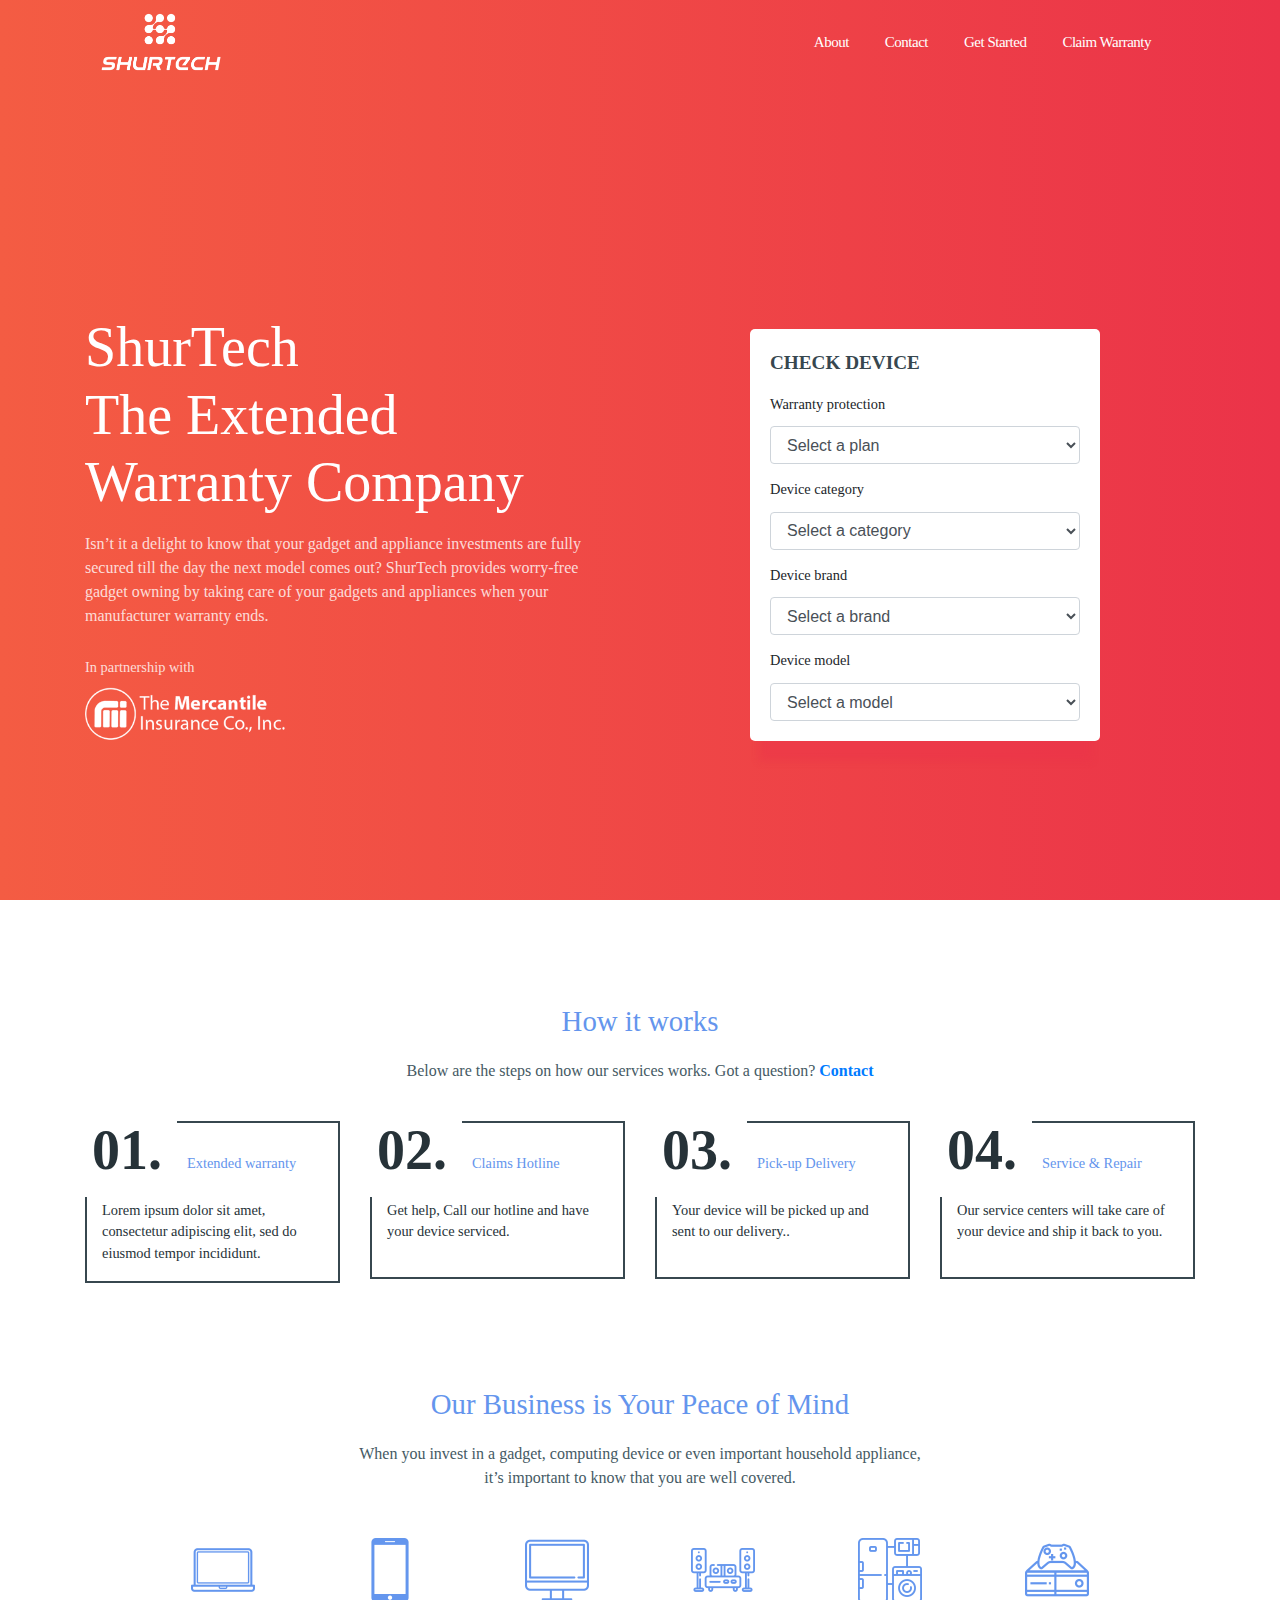
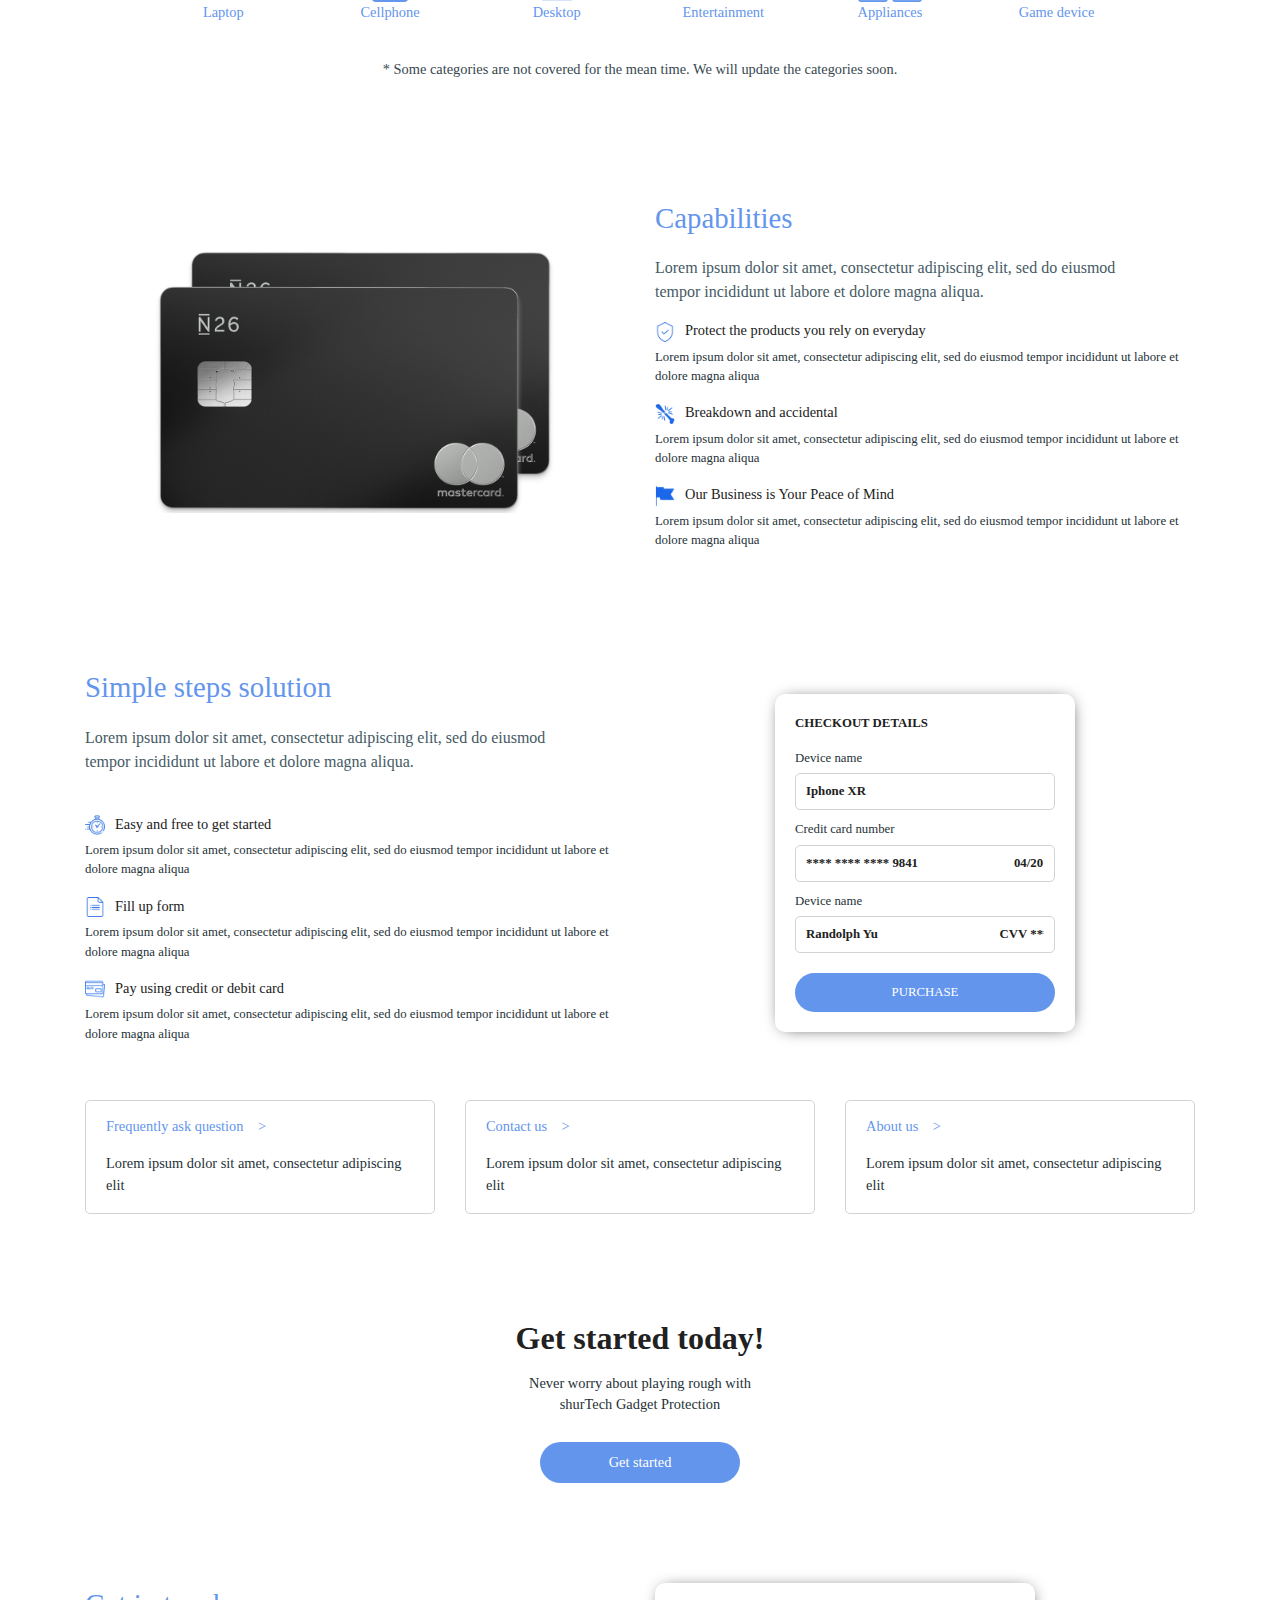
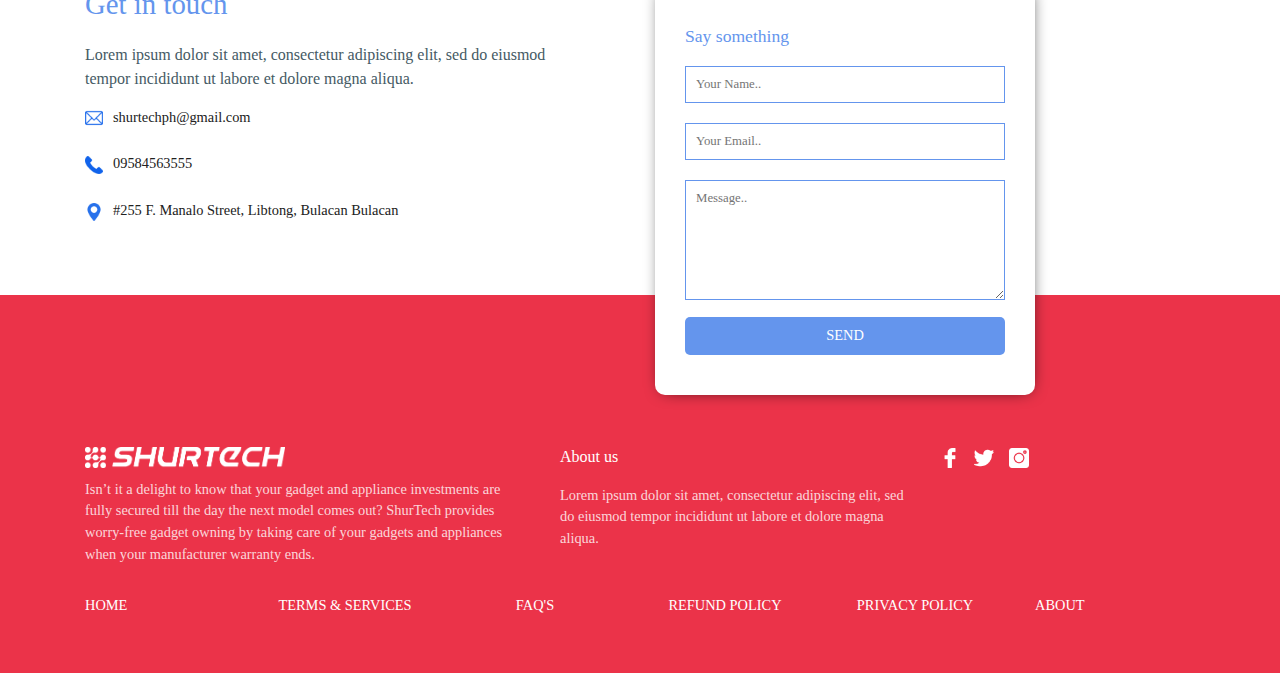
==== index.html @ c4d1fa34 "update" ====
<!DOCTYPE html>
<html lang="en">

<head class="html">
    <meta charset="UTF-8">
    <meta name="viewport" content="width=device-width, initial-scale=1.0">
    <meta http-equiv="X-UA-Compatible" content="ie=edge">
    <script src='Script\jquery-3.3.1.min.js'></script>
    <link href='Css/bootstrap.min.css' rel='stylesheet' type='text/css'>
    <link href='Css/bootstrap-combobox.css' rel='stylesheet' type='text/css'>
    <link href='Css/index.css' rel='stylesheet' type='text/css'>
    <script src='Script\bootstrap.min.js'></script>
    <script src='Script\card.js'></script>
    <link rel="icon" type="image/png" href="Image/logosmall.png">
    <title>Shurtech - Gadget Protection</title>
</head>

<body class="body">
    <div class="container-fluid h-100 main">
        <div class="container  h-100">
            <nav class="navbar navbar-expand-md navbar-light">
                <button class="navbar-toggler" data-toggle="collapse" data-target="#collapse">
                    <span class="navbar-toggler-icon"></span>
                </button>
                <nav class="navbar-brand" href="#">
                    <a href="#"><img src="Image/shurtech_logo_white.png" class="img-fluid imglogo"
                            style="width: 120px;"></a>
                </nav>
                <div class="collapse navbar-collapse" id="collapse">
                    <div class="col2 ml-auto">
                        <ul class="nav navbar-nav">
                            <li><a class="nav-link btnabout"
                                    style="margin-right: 20px;color:white;font-family: Muli Semibold;font-size: 15px;"
                                    href="package.html">About</a></li>
                            <li><a class="nav-link btncontact"
                                    style="margin-right: 20px;color:white ;font-family: Muli Semibold;font-size: 15px;"
                                    href="contact.html" data-toggle="modal" data-target="#exampleModal3">Contact</a>
                            </li>
                            <li><a class="nav-link btnget"
                                    style="margin-right: 20px;color:white;font-family: Muli Semibold;font-size: 15px;"
                                    href="contact.html" data-toggle="modal" data-target="#exampleModal2">Get Started</a>
                            </li>
                            <li><a class="nav-link btnget"
                                    style="margin-right: 20px;color:white;font-family: Muli Semibold;font-size: 15px;"
                                    href="contact.html" data-toggle="modal" data-target="#exampleModal">Claim
                                    Warranty</a></li>
                        </ul>
                    </div>
                </div>
            </nav>
            <div class="row h-100 align-items-center justify-content-center">
                <div class="col-lg-6" style="position:relative;">
                    <p class="pbe">ShurTech <br> The Extended <br>Warranty Company</p>
                    <p class="pbesub">Isn’t it a delight to know that your gadget and appliance investments are fully
                        secured till the day the next model comes out? ShurTech provides worry-free gadget owning by
                        taking care of your gadgets and appliances when your manufacturer warranty ends.
                    </p>
                    <a href="#" class="brk-btn" style="display:none;">
                        GET STARTED
                    </a>
                    <div class="divpartner" style="line-height: 120%;">
                        <p class="ppartner">In partnership with</p>
                        <img src="Image/mercantile_logo.png" class="img-fluid" style="width: 200px;margin-top:-20px;">
                    </div>
                    <!-- <form class="form" style="position: relative;">
                                    <input type="text" class="form__field" placeholder="Enter warranty number" />
                                    <button type="button" class="btn btn--primary btn--inside uppercase">Send</button>
                                </form> -->
                </div>
                <div class="col-lg-6">
                    <div class="divcard" style="margin: auto;">
                        <p class="pcheck">CHECK DEVICE</p>
                        <p class="pwarranty">Warranty protection</p>
                        <select class="input-large form-control" style="margin-top: -5px;">
                            <option value="">Select a plan</option>
                            <option value="AL">Extended Warranty</option>
                        </select>
                        <p class="pwarranty" style="margin-top:15px;">Device category</p>
                        <select class="input-large form-control" style="margin-top: -5px;">
                            <option value="">Select a category</option>
                            <option value="AL">Mobile</option>
                        </select>
                        <p class="pwarranty" style="margin-top:15px;">Device brand</p>
                        <select class="input-large form-control" style="margin-top: -5px;">
                            <option value="">Select a brand</option>
                            <option value="AL">Huawei</option>
                            <option value="AL">Apple</option>
                            <option value="AL">Xiaomi</option>
                        </select>
                        <p class="pwarranty" style="margin-top:15px;">Device model</p>
                        <select class="input-large form-control" style="margin-top: -5px;">
                            <option value="">Select a model</option>
                            <option value="AL">P30</option>
                            <option value="AL">P30 lite</option>
                            <option value="AL">Nova3i</option>
                        </select>
                    </div>
                </div>
            </div>
        </div>
    </div>

    <div class="container">
        <div class="row" style="margin-top: 100px;">
            <div class="col-lg-12 text-center">
                <p class="pprotect">How it works</p>
                <label class="pprotectsub">Below are the steps on how our services works. Got a question? <a
                        href="#"><b>Contact</b></a></label>
            </div>
        </div>
        <div class="row" style="margin-top: 30px;">
            <div class="col-lg-3">
                <div class="box"
                    style="position:relative; border: 2px solid #37474F;height:auto;padding: 30px 15px;padding-bottom: 0px;">
                    <p class="pnumber">01.</p>
                    <p class="ptitle">Extended warranty</p>
                    <p class="ptitlesub">Lorem ipsum dolor sit amet, consectetur adipiscing elit, sed do eiusmod tempor
                        incididunt.</p>
                </div>
            </div>
            <div class="col-lg-3">
                <div class="box"
                    style="position:relative; border: 2px solid #37474F;height:auto;padding: 30px 15px;padding-bottom: 0px;min-height:158px;">
                    <p class="pnumber">02.</p>
                    <p class="ptitle">Claims Hotline</p>
                    <p class="ptitlesub">Get help, Call our hotline and have your device serviced.</p>
                </div>
            </div>
            <div class="col-lg-3">
                <div class="box"
                    style="position:relative; border: 2px solid #37474F;height:auto; min-height:158px;padding: 30px 15px;padding-bottom: 0px;">
                    <p class="pnumber">03.</p>
                    <p class="ptitle">Pick-up Delivery</p>
                    <p class="ptitlesub">Your device will be picked up and sent to our delivery..</p>
                </div>
            </div>
            <div class="col-lg-3">
                <div class="box"
                    style="position:relative; border: 2px solid #37474F;height:auto;padding: 30px 15px;padding-bottom: 0px;min-height:158px;max-height: 158px;">
                    <p class="pnumber">04.</p>
                    <p class="ptitle">Service & Repair</p>
                    <p class="ptitlesub">Our service centers will take care of your device and ship it back to you.</p>
                </div>
            </div>
        </div>
    </div>

    <div class="container">
        <div class="row" style="margin-top: 100px;">
            <div class="col-lg-12 text-center">
                <p class="pprotect">Our Business is Your Peace of Mind</p>
                <label class="pprotectsub">When you invest in a gadget, computing device or even important household
                    appliance,<br> it’s important to know that you are well covered.</label>
            </div>
        </div>
    </div>
    <div class="container consmall">
        <div class="row" style="margin-top: 40px;">
            <div class="col-lg-2">
                <img src="Image/laptop.png" class="img-fluid mx-auto d-block">
                <p class="pitem">Laptop</p>
            </div>
            <div class="col-lg-2">
                <img src="Image/phone.png" class="img-fluid mx-auto d-block">
                <p class="pitem">Cellphone</p>
            </div>
            <div class="col-lg-2">
                <img src="Image/desktop.png" class="img-fluid mx-auto d-block">
                <p class="pitem">Desktop</p>
            </div>
            <div class="col-lg-2">
                <img src="Image/homeentertainment.png" class="img-fluid mx-auto d-block">
                <p class="pitem">Entertainment</p>
            </div>
            <div class="col-lg-2">
                <img src="Image/appliances.png" class="img-fluid mx-auto d-block">
                <p class="pitem">Appliances</p>
            </div>
            <div class="col-lg-2">
                <img src="Image/game-console.png" class="img-fluid mx-auto d-block">
                <p class="pitem">Game device</p>
            </div>
        </div>
        <div class="row" style="margin-top: 20px;">
            <div class="col-lg-12 text-center">
                <p class="psome">* Some categories are not covered for the mean time. We will update the categories
                    soon.</p>
            </div>
        </div>
    </div>

    <div class="container">
        <div class="row align-items-center justify-content-center" style="margin-top: 100px;">
            <div class="col-lg-6">
                <img src="Image/try.png" class="img-fluid mx-auto d-block" style="width: 400px;">
            </div>
            <div class="col-lg-6">
                <p class="pprotect">Capabilities</p>
                <p class="pprotectsub">Lorem ipsum dolor sit amet, consectetur adipiscing elit, sed do eiusmod tempor
                    incididunt ut labore et dolore magna aliqua.</p>
                <p class="ptitlesolutions"><img src="Image/security.png" class="img-fluid"
                        style="width: 20px;margin-right: 10px;">Protect the products you rely on everyday</p>
                <p class="ptitlesolutionssub">Lorem ipsum dolor sit amet, consectetur adipiscing elit, sed do
                    eiusmod tempor incididunt ut labore et dolore magna aliqua</p>
                <p class="ptitlesolutions"><img src="Image/break.png" class="img-fluid"
                        style="width: 20px;margin-right: 10px;">Breakdown and accidental</p>
                <p class="ptitlesolutionssub">Lorem ipsum dolor sit amet, consectetur adipiscing elit, sed do
                    eiusmod tempor incididunt ut labore et dolore magna aliqua</p>
                <p class="ptitlesolutions"><img src="Image/flag.png" class="img-fluid"
                        style="width: 20px;margin-right: 10px;">Our Business is Your Peace of Mind</p>
                <p class="ptitlesolutionssub">Lorem ipsum dolor sit amet, consectetur adipiscing elit, sed do
                    eiusmod tempor incididunt ut labore et dolore magna aliqua</p>
            </div>
        </div>
    </div>

    <div class="container">
        <div class="row align-items-center justify-content-center" style="margin-top: 100px;">
            <div class="col-lg-6">
                <p class="psimple">Simple steps solution</p>
                <p class="pprotectsub">Lorem ipsum dolor sit amet, consectetur adipiscing elit, sed do eiusmod tempor
                    incididunt ut labore et dolore magna aliqua.</p>
                <div class="steps" style="margin-top: 40px;">
                    <p class="ptitlesolutions"><img src="Image/clock.png" class="img-fluid"
                            style="width: 20px;margin-right: 10px;">Easy and free to get started</p>
                    <p class="ptitlesolutionssub">Lorem ipsum dolor sit amet, consectetur adipiscing elit, sed do
                        eiusmod tempor incididunt ut labore et dolore magna aliqua</p>
                    <p class="ptitlesolutions"><img src="Image/forms.png" class="img-fluid"
                            style="width: 20px;margin-right: 10px;">Fill up form</p>
                    <p class="ptitlesolutionssub">Lorem ipsum dolor sit amet, consectetur adipiscing elit, sed do
                        eiusmod tempor incididunt ut labore et dolore magna aliqua</p>
                    <p class="ptitlesolutions"><img src="Image/credit-card.png" class="img-fluid"
                            style="width: 20px;margin-right: 10px;">Pay using credit or debit card</p>
                    <p class="ptitlesolutionssub">Lorem ipsum dolor sit amet, consectetur adipiscing elit, sed do
                        eiusmod tempor incididunt ut labore et dolore magna aliqua</p>
                </div>
            </div>
            <div class="col-lg-6">
                <div class="divcheckout" style="margin:auto;">
                    <p class="pcheckout">CHECKOUT DETAILS</p>
                    <p class="pcheckouttitle">Device name</p>
                    <input type="text" value="Iphone XR" class="txt">
                    <p class="pcheckouttitle">Credit card number</p>
                    <input type="text" value="**** **** **** 9841                              04/2019" class="txt">
                    <p class="pcheckouttitle">Device name</p>
                    <input type="text" value="Randolph Yu                                      CVV ***" class="txt">
                    <input type="button" value="PURCHASE" class="btnpurchase">
                </div>
            </div>
        </div>
    </div>
    <div class="container">
        <div class="row" style="margin-top: 40px;">
            <div class="col-lg-4">
                <div class="box1">
                    <p class="pboxtitle">Frequently ask question &nbsp;&nbsp;&nbsp;></p>
                    <p class="pboxtitlesub">Lorem ipsum dolor sit amet, consectetur adipiscing elit</p>
                </div>
            </div>
            <div class="col-lg-4">
                <div class="box1">
                    <p class="pboxtitle">Contact us &nbsp;&nbsp;&nbsp;></p>
                    <p class="pboxtitlesub">Lorem ipsum dolor sit amet, consectetur adipiscing elit</p>
                </div>
            </div>
            <div class="col-lg-4">
                <div class="box1">
                    <p class="pboxtitle">About us &nbsp;&nbsp;&nbsp;></p>
                    <p class="pboxtitlesub">Lorem ipsum dolor sit amet, consectetur adipiscing elit</p>
                </div>
            </div>
        </div>
    </div>
    <div class="container">
        <div class="row" style="margin-top: 100px;">
            <div class="col-lg-12 text-center">
                <p class="pgetstarted">Get started today!</p>
                <p class="pgetstartedsub">Never worry about playing rough with <br> shurTech Gadget Protection</p>
                <input type="button" class="btngetstarted" value="Get started">
            </div>
        </div>
    </div>

    <div class="container">
        <div class="row" style="margin-top: 100px;">
            <div class="col-lg-6">
                <p class="pprotect">Get in touch</p>
                <p class="pprotectsub">Lorem ipsum dolor sit amet, consectetur adipiscing elit, sed do eiusmod tempor
                    incididunt ut labore et dolore magna aliqua.</p>
                <p class="ptitlesolutions"><img src="Image/email.png" class="img-fluid"
                        style="width: 18px;margin-right: 10px;">shurtechph@gmail.com</p>
                <p class="ptitlesolutions" style="margin-top: 25px;"><img src="Image/cell.png" class="img-fluid"
                        style="width: 18px;margin-right: 10px;">09584563555</p>
                <p class="ptitlesolutions" style="margin-top: 25px;"><img src="Image/location.png" class="img-fluid"
                        style="width: 18px;margin-right: 10px;">#255 F. Manalo Street, Libtong, Bulacan Bulacan</p>
            </div>
            <div class="col-lg-6">
                <div class="boxcontact">
                    <p class="pprotect" style="font-size: 1.1rem;">Say something</p>
                    <input type="text" placeholder="Your Name.." class="txtname">
                    <input type="text" placeholder="Your Email.." class="txtemail" style="margin-top: 20px;">
                    <textarea class="txtmessage" style="margin-top: 20px;height: 120px;"
                        placeholder="Message.."></textarea>
                    <input type="button" value="SEND" class="btnsend" style="width: 100%;">
                </div>
            </div>
        </div>
    </div>

    <div class="container-fluid try" style="margin-top: -100px;padding-top: 150px;padding-bottom: 40px;">
        <div class="container">
            <div class="row">
                <div class="col-lg-5">
                    <img src="Image/logowhite.png" class="img-fluid" style="width: 200px;">
                    <p class="pbesub" style="font-size: 0.9rem;margin-top: 10px;">Isn’t it a delight to know that your
                        gadget and appliance investments are fully
                        secured till the day the next model comes out? ShurTech provides worry-free gadget owning by
                        taking care of your gadgets and appliances when your manufacturer warranty ends.</p>
                </div>
                <div class="col-lg-4">
                    <p class="pabout">About us</p>
                    <p class="pbesub" style="font-size: 0.9rem;margin-top: 10px;">Lorem ipsum dolor sit amet,
                        consectetur adipiscing
                        elit, sed do eiusmod tempor incididunt ut labore et dolore magna aliqua.</p>
                </div>
                <div class="col-lg-3">
                    <img src="Image/facebook.png" class="img-fluid" style="width: 20px;margin-right: 10px;">
                    <img src="Image/twitter.png" class="img-fluid" style="width: 20px;margin-right: 10px;">
                    <img src="Image/instagram.png" class="img-fluid" style="width: 20px;margin-right: 10px;">
                </div>
            </div>
            <div class="row try">
                <div class="col-lg-2">
                    <p class="pfooter">HOME</p>
                </div>
                <div class="col-lg-2 text-center">
                    <p class="pfooter">TERMS & SERVICES</p>
                </div>
                <div class="col-lg-2 text-center">
                    <p class="pfooter">FAQ'S</p>
                </div>
                <div class="col-lg-2 text-center">
                    <p class="pfooter">REFUND POLICY</p>
                </div>
                <div class="col-lg-2 text-center">
                    <p class="pfooter">PRIVACY POLICY</p>
                </div>
                <div class="col-lg-2">
                    <p class="pfooter">ABOUT</p>
                </div>
            </div>
        </div>
    </div>

    <!--<div class="container congetstarted">
        <div class="row" style="margin-top: 100px;border-top: 1px solid lightgray;padding-bottom: 10px;">
            <div class="col-lg-4" style="margin-top: 20px;">
                <img src="Image/logo_banner.png" class="img-fluid" style="width: 200px;">
                <p style="font-family: raleway semibold;font-size: 0.8rem;color: #37474F;margin-top: 10px;">2016
                    Shurtech Gadget Protection</p>
            </div>
            <div class="col-lg-8">
                <div class="form-inline float-right" style="margin-top: 20px;">
                    <a class="pfooter" href="#">Terms and Services </a><span
                        style="margin-right: 20px;font-size: 0.8rem;">&#124;</span>
                    <a class="pfooter" href="#">Faq's</a><span
                        style="margin-right: 20px;font-size: 0.8rem;">&#124;</span>
                    <a class="pfooter" href="#">Card</a><span
                        style="margin-right: 20px;font-size: 0.8rem;">&#124;</span>
                    <a class="pfooter" href="#">Refund Policy</a><span
                        style="margin-right: 20px;font-size: 0.8rem;">&#124;</span>
                    <a class="pfooter" href="#">Privacy Policy</a><span
                        style="margin-right: 20px;font-size: 0.8rem;">&#124;</span>
                    <a class="pfooter" href="#" style="margin-right: 0px;">About</a>
                </div>
            </div>
        </div>
    </div>
-->



    <!-- All Modal  -->
    <div class="modal fade" id="exampleModal" tabindex="-1" role="dialog" aria-labelledby="exampleModalLabel"
        aria-hidden="true">
        <div class="modal-dialog" role="document">
            <div class="modal-content" style="border: 1px solid white;">
                <div class="modal-header">
                    <h5 class="modal-title" id="exampleModalLabel">Claim warranty</h5>
                    <button type="button" class="close" data-dismiss="modal" aria-label="Close" style="color: white;">
                        <span aria-hidden="true">&times;</span>
                    </button>
                </div>
                <div class="modal-body" style="background-color: #FAFAFA;border: 0px;padding-bottom: 0px;">
                    <p class="penter">Enter warranty number ( <spans style="color:red;">*</span> last 8 digit number )
                    </p>
                    <input type="text" placeholder="" class="txtwarrantynumber" maxlength='9' id="txtPhoneNo">
                </div>
                <div class="modal-footer" style="background-color: #FAFAFA;border: 0px;">
                    <button type="button" class="btnproceed" id="btnproceed">Proceed</button>
                </div>
            </div>
        </div>
    </div>

    <div class="modal fade" id="exampleModal2" tabindex="-1" role="dialog" aria-labelledby="exampleModalLabel"
        aria-hidden="true">
        <div class="modal-dialog" role="document">
            <div class="modal-content" style="background-color: white;">
                <div class="modal-body diverror mx-auto mw-100"
                    style="border: 0px;padding-bottom: 0px;border-radius: 5px;">
                    <div class="row align-items-center">
                        <div class="col-lg-12 diverror">
                            <p class="ppayment">Payment Declined</p>
                            <p class="pohsnap">Oh snap! The entered number is invalid.</p>
                        </div>
                    </div>
                </div>
            </div>
        </div>
    </div>

    <div class="modal fade" id="exampleModal3" tabindex="-1" role="dialog" aria-labelledby="exampleModalLabel"
        aria-hidden="true">
        <div class="modal-dialog full_modal-dialog " role="document">
            <div class="modal-content full_modal-content" style="padding:0px;background:transparent;border: 0px;">
                <div class="modal-body" style="border: 0px;background-color: white;position:relative;">
                    <div>
                        <img src="Image/closemodal.png" class="img-fluid close" data-dismiss="modal" aria-label="Close"
                            style="width: 25px;position:absolute;left: 92%;top: 10%;cursor: pointer;">
                    </div>
                    <div class="container h-100" style="width: 700px;position:relative;">

                        <div class="row align-items-center justify-content-center h-100" style="position:relative;">
                            <div class="col-lg-12 mx-auto">

                                <div class="box2 mx-auto d-flex">
                                    <p class="pwarning text-center"><img src="Image/reminder.png" class="img-fluid"
                                            style="width: 20px;margin-right: 10px;">Make sure all answers you indicate
                                        are
                                        base on factual information, and
                                        don't leave any text box unanswered. <span style="color: #e62727;">Got
                                            Question?</span></p>
                                </div>
                                <p class="pfills text-center">Fills incident report of <span
                                        style="font-weight: bold;">Shurtech</span></p>
                                <div class="container">
                                    <div class="row">
                                        <div class="col-lg-6" style="padding: 2px;">
                                            <p class="pinputtitle">Full name</p>
                                            <input type="text" class="txtfullname">
                                            <p class="pinputtitle" style="margin-top: 10px;">Issues type</p>
                                            <select class="input-large form-control" style="margin-top: -5px;">
                                                <option value="">Select a category</option>
                                                <option value="AL">Cracked screen</option>
                                                <option value="AL">Non-power</option>
                                                <option value="AL">Unresponsive button</option>
                                                <option value="AL">Unresponsive screen</option>

                                            </select>
                                        </div>
                                        <div class="col-lg-6" style="padding: 2px;">
                                            <p class="pinputtitle">Device images</p>
                                            <div class="form-inline" style="margin-top: -4px;">
                                                <label class="custom-file-upload">
                                                    <input type="file" multiple class="txtfullname" name="img"
                                                        id="deviceimage" />
                                                    <span class="ppick">Pick image</span>
                                                </label>
                                                <p class="pnumberimage" id="pnumberimage1">1</p>
                                            </div>
                                            <p class="pinputtitle" style="margin-top: 5px;padding-bottom: 0px;">Incident
                                                date</p>
                                            <input type="date" class="txtfullname"
                                                style="margin-top: -10px;border-radius: 5px;">
                                        </div>
                                    </div>
                                    <div class="row">
                                        <div class="col-lg-12" style="padding: 1px;">
                                            <p class="pinputtitle" style="margin-top: 10px;">Incident report</p>
                                            <textarea style="width: 100%;height: 120px;margin-top: -10px;"> </textarea>
                                        </div>
                                    </div>
                                    <div class="row" style="margin-top: 15px;">
                                        <div class="col-lg-12" style="padding: 0px;">
                                            <p class="preminder">Reminder</p>
                                            <p class="preminderdesc">Lorem ipsum dolor sit amet, consectetur adipiscing
                                                elit, sed do eiusmod tempor incididunt ut labore et dolore magna aliqua.
                                            </p>
                                            <input type="button" value="Send report" class="btnsend float-right">
                                        </div>
                                    </div>
                                </div>
                            </div>
                        </div>
                    </div>
                </div>
            </div>
        </div>
    </div>
</body>
<script>
    $(document).ready(function () {
        $("#txtPhoneNo").keyup(function (e) {
            if ($(this).val().length === 9) return;
            if (e.keyCode === 8 || e.keyCode === 37 || e.keyCode === 39) return;
            let newStr = '';
            let groups = $(this).val().split('-');
            for (let i in groups) {
                if (groups[i].length % 4 === 0) {
                    newStr += groups[i] + "-"
                } else {
                    newStr += groups[i];
                }
            }
            $(this).val(newStr);
        });
    })

    $("#btnproceed").click(function () {

        if (("#txtPhoneNo").value.length == 9) {
            //do your logic here
            alert("length is 9");
        }
        else {
            alert("less than 9");
        }
    });

    $(document).ready(function () {
        $('#exampleModal3').on('show.bs.modal', function (e) {
            $('.body').css("overflow", "hidden");
            $('.html').css("overflow", "hidden");
        })
        $('#exampleModal3').on('hide.bs.modal', function (e) {
            $('.body').css("overflow", "visible");
            $('.html').css("overflow", "visible");
        })
    });

    document.getElementById("deviceimage").addEventListener("change", function () {
        document.getElementById("pnumberimage1").innerHTML = this.files.length + " image selected";
    });
</script>

</html>
---- Css/index.css ----
@media only screen and (min-width: 1200px) {
  .con {
    max-width: 1300px !important;
  }
  .consmall {
    max-width: 1000px !important;
  }
}

body, html {
  width: 100%;
  height: 100%;
  background-color: white;
}

.main {
  background: #EB3349;
  /* fallback for old browsers */
  background: -webkit-linear-gradient(to right, #F45C43, #EB3349);
  /* Chrome 10-25, Safari 5.1-6 */
  background: linear-gradient(to right, #F45C43, #EB3349);
  /* W3C, IE 10+/ Edge, Firefox 16+, Chrome 26+, Opera 12+, Safari 7+ */
}

.btnabout, .btncontact, .btnget {
  transition: all 0.2s;
  cursor: pointer;
  font-size: 18px;
  letter-spacing: -0.5px;
  position: relative;
}

a:after {
  background: none repeat scroll 0 0 transparent;
  bottom: 0;
  content: "";
  display: block;
  height: 2px;
  left: 50%;
  position: absolute;
  background: #fff;
  transition: width 0.3s ease 0s, left 0.3s ease 0s;
  width: 0;
}

a:hover:after {
  width: 100%;
  left: 0;
}

.pbe {
  font-family: Raleway Medium;
  color: white;
  font-size: 3.5rem;
  line-height: 120%;
}

.pbesub {
  font-family: raleway;
  color: rgba(255, 255, 255, 0.8);
  margin-bottom: 30px;
}

.ppartner {
  font-family: raleway medium;
  font-size: 0.9rem;
  color: rgba(255, 255, 255, 0.8);
}

.divcard {
  background-color: white;
  padding: 20px 20px;
  width: 350px;
  border-radius: 5px;
  -webkit-box-shadow: 0px 29px 7px -9px rgba(235, 51, 73, 0.45);
  -moz-box-shadow: 0px 29px 7px -9px rgba(235, 51, 73, 0.45);
  box-shadow: 0px 29px 7px -9px rgba(235, 51, 73, 0.45);
}

.pcheck {
  font-family: Raleway;
  font-weight: bold;
  color: #37474F;
  font-size: 1.2rem;
}

.pwarranty {
  font-family: Raleway semibold;
  font-size: 0.9rem;
}

.uppercase {
  text-transform: uppercase;
}

.btn {
  display: inline-block;
  background: transparent;
  font-family: Signika;
  color: inherit;
  font: inherit;
  border: 0;
  outline: 0;
  padding: 0;
  transition: all 200ms ease-in;
  cursor: pointer;
}

.btn--primary {
  background: #e62727;
  font-family: Signika;
  color: #fff;
  box-shadow: 0 0 10px 2px rgba(0, 0, 0, 0.1);
  padding: 8px 36px;
}

.btn--primary:hover {
  background: #ff1744;
  color: white;
}

.btn--primary:active {
  background: #ff1744;
  box-shadow: inset 0 0 10px 2px rgba(0, 0, 0, 0.2);
}

.btn--inside {
  margin-left: -80px;
}

.form__field {
  width: 400px;
  background: #ECEFF1;
  color: #a3a3a3;
  font: inherit;
  box-shadow: 0 6px 10px 0 rgba(0, 0, 0, 0.1);
  border: 0;
  outline: 0;
  padding: 15px 18px;
  margin-top: 15px;
}

.brk-btn {
  position: relative;
  background: none;
  color: white;
  text-transform: uppercase;
  text-decoration: none;
  border: 0.2em solid white;
  padding: 0.5em 1em;
}

.brk-btn::before {
  content: "";
  display: block;
  position: absolute;
  width: 10%;
  background: #EB3349;
  /* fallback for old browsers */
  background: -webkit-linear-gradient(to right, #F45C43, #EB3349);
  /* Chrome 10-25, Safari 5.1-6 */
  background: linear-gradient(to right, #F45C43, #EB3349);
  /* W3C, IE 10+/ Edge, Firefox 16+, Chrome 26+, Opera 12+, Safari 7+ */
  height: 0.3em;
  right: 20%;
  top: -0.21em;
  transform: skewX(-45deg);
  -webkit-transition: all 0.45s cubic-bezier(0.86, 0, 0.07, 1);
  transition: all 0.45s cubic-bezier(0.86, 0, 0.07, 1);
}

.brk-btn::after {
  content: "";
  display: block;
  position: absolute;
  width: 10%;
  background: #EB3349;
  /* fallback for old browsers */
  background: -webkit-linear-gradient(to right, #F45C43, #EB3349);
  /* Chrome 10-25, Safari 5.1-6 */
  background: linear-gradient(to right, #F45C43, #EB3349);
  /* W3C, IE 10+/ Edge, Firefox 16+, Chrome 26+, Opera 12+, Safari 7+ */
  height: 0.3em;
  left: 20%;
  bottom: -0.25em;
  transform: skewX(45deg);
  -webkit-transition: all 0.45 cubic-bezier(0.86, 0, 0.07, 1);
  transition: all 0.45s cubic-bezier(0.86, 0, 0.07, 1);
}

.brk-btn:hover::before {
  right: 80%;
}

.brk-btn:hover::after {
  left: 80%;
}

.brk-btn:hover {
  color: white !important;
}

.pprotect {
  font-family: Raleway Medium;
  font-size: 1.8rem;
  color: cornflowerblue;
}

.pprotectsub {
  font-family: Raleway;
  color: #455A64;
  width: 90%;
}

.phow {
  font-family: Raleway medium;
  font-size: 2rem;
}

.pnumber {
  font-family: Raleway;
  font-weight: bold;
  color: #263238;
  font-size: 3.5rem;
  position: absolute;
  top: -20px;
  background-color: white;
  padding: 5px 15px;
  left: -10px;
}

.ptitle {
  font-family: Raleway semibold;
  color: cornflowerblue;
  font-size: 0.9rem;
  margin-left: 85px;
}

.ptitlesub {
  font-family: Raleway;
  color: #263238;
  font-size: 0.9rem;
  margin-top: 25px;
}

.psimple {
  font-family: Raleway medium;
  font-size: 1.8rem;
  color: cornflowerblue;
  transition: all 0.2s;
}

.ptitlesolutions {
  font-family: Raleway Semibold;
  color: #212121;
  font-size: 0.9rem;
}

.ptitlesolutionssub {
  font-family: Raleway;
  color: #263238;
  font-size: 0.8rem;
  margin-top: -10px;
}

.divcheckout {
  background-color: white;
  padding: 20px 20px;
  -webkit-box-shadow: 1px 1px 15px -7px #000000;
  box-shadow: 1px 1px 17px -7px #000000;
  border-radius: 10px;
  width: 300px;
}

.pcheckout {
  font-family: Raleway;
  font-weight: bold;
  color: #212121;
  font-size: 0.8rem;
}

.pcheckouttitle {
  font-family: Raleway medium;
  font-size: 0.8rem;
  color: #263238;
  margin-bottom: 5px;
  margin-top: 10px;
}

.txt {
  border: 1px solid lightgray;
  color: #212121;
  font-family: Raleway;
  font-weight: bold;
  font-size: 0.8rem;
  border-radius: 5px;
  padding: 8px 10px;
  width: 100%;
  margin-top: 0px;
}

.btnpurchase {
  font-family: raleway semibold;
  color: white;
  padding: 10px 20px;
  width: 100%;
  margin-top: 20px;
  border-radius: 25px;
  background-color: cornflowerblue;
  border: 0px;
  font-size: 0.8rem;
  cursor: pointer;
}

.box1 {
  padding: 15px 20px;
  border: 1px solid lightgray;
  border-radius: 5px;
  padding-bottom: 0px;
}

.pboxtitle {
  font-family: raleway semibold;
  color: cornflowerblue;
  font-size: 0.9rem;
}

.pboxtitlesub {
  font-family: raleway;
  color: #263238;
  font-size: 0.9rem;
}

.pgetstarted {
  font-family: raleway;
  font-weight: bold;
  color: #212121;
  font-size: 2rem;
  text-align: center;
}

.pgetstartedsub {
  font-family: raleway medium;
  color: #263238;
  font-size: 0.9rem;
  margin-top: -5px;
}

.btngetstarted {
  font-family: Raleway medium;
  color: white;
  font-size: 0.9rem;
  background-color: cornflowerblue;
  cursor: pointer;
  border: 0px;
  border-radius: 25px;
  padding: 10px;
  width: 200px;
  margin-top: 10px;
}

.pfooter {
  font-family: Raleway semibold;
  color: #263238;
  font-size: 0.9rem;
  position: relative;
  transition: all 0.2s;
  margin-right: 20px;
}

.pfooter:hover {
  color: cornflowerblue;
}

.modal-header, .modbody {
  background: #EB3349;
  /* fallback for old browsers */
  background: -webkit-linear-gradient(to right, #F45C43, #EB3349);
  /* Chrome 10-25, Safari 5.1-6 */
  background: linear-gradient(to right, #F45C43, #EB3349);
  /* W3C, IE 10+/ Edge, Firefox 16+, Chrome 26+, Opera 12+, Safari 7+ */
}

.try {
  background: #EB3349;
}

.modal-title {
  font-family: Raleway semibold;
  font-size: 1.1rem;
  color: White;
}

.penter {
  font-family: Raleway semibold;
  font-size: 0.9rem;
  color: #263238;
}

.txtwarrantynumber {
  font-family: Raleway semibold;
  font-size: 1rem;
  color: #212121;
  background-color: white;
  border-radius: 5px;
  padding: 8px 10px;
  outline: none;
  border: 1px solid lightgray;
  margin-top: -5px;
  width: 100%;
  background: url(../Image/credit.png) no-repeat 97.25% 10px white;
  display: inline-block;
  padding-right: 40px;
}

.btnproceed {
  font-family: Raleway semibold;
  font-size: 0.9rem;
  color: white;
  background-color: cornflowerblue;
  outline: none;
  cursor: pointer;
  transition: all 0.2s;
  padding: 10px 0px;
  width: 100px;
  border: 0px;
  border-radius: 5px;
}

.pimportant {
  font-family: Raleway medium;
  color: #a3a3a3;
  font-size: 0.9rem;
  margin-top: -5px;
}

.perror {
  font-family: Raleway medium;
  color: rgba(255, 255, 255, 0.8);
  font-size: 1rem;
  margin-top: 18px;
}

.perrortitle {
  font-family: Raleway Semibold;
  color: white;
  font-size: 2rem;
}


.full_modal-dialog {
  width: 100% !important;
  height: 100% !important;
  min-width: 100% !important;
  min-height: 100% !important;
  max-width: 100% !important;
  max-height: 100% !important;
  padding: 0 !important;
  margin: 0 !important;
}

.full_modal-content {
  height: 100% !important;
  min-height: 100% !important;
  max-height: 100% !important;
}

.box2 {
  border: 1px solid #e62727;
  background-color: rgba(230,39,39, 0.1);
  padding: 20px 40px;
  border-radius: 5px;
  width: 665px;
  padding-bottom: 0px;
}

.diverror {
  border: 1px solid #e62727;
  background-color: rgba(230,39,39, 0.1);
  padding: 20px 40px;
}

.pwarning {
  font-family: Raleway medium;
  color: #263238;
  font-size: 0.9rem;
}

.pfills {
  font-family: Raleway;
  color: #424242;
  font-size: 1.5rem;
  margin-top: 40px;
}

.pinputtitle {
  font-family: muli;
  letter-spacing: -0.5px;
  font-weight: bold;
  font-size: 1rem;
  color: #263238;
}

.boxinput {
  width: 700px;
  padding-bottom: 0px;
}

.txtfullname {
  font-family: Raleway semibold;
  color: #212121;
  font-size: 1rem;
  border: 1px solid #BDBDBD;
  padding: 5px 10px;
  border-radius: 5px;
  margin-top: -10px;
  width: 100%;
}

.pesc {
  font-family: raleway semibold;
  color: #424242;
  font-size: 0.8rem;
}

.preminder {
  font-family: raleway semibold;
  color: #212121;
  font-size: 0.9rem;
}

.preminderdesc {
  font-family: raleway medium;
  color: #424242;
  font-size: 0.9rem;
  margin-top: -5px;
}

.btnsend {
  font-family: raleway medium;
  font-size: 0.9rem;
  color: white;
  cursor: pointer;
  border-radius: 5px;
  padding: 8px 10px;
  transition: all 0.2s;
  border: 0px;
  background-color: cornflowerblue;
  margin-top: 10px;
}

.ppayment {
  font-family: Raleway semibold;
  font-size: 1rem;
  color: #e62727;
}

.pohsnap {
  font-family: Raleway semibold;
  font-size: 0.9rem;
  color: #F45C43;
  margin-top: -10px;
}

input[type="file"] {
  display: none;
}

.custom-file-upload {
  font-family: Raleway semibold;
  color: #212121;
  font-size: 1rem;
  border: 1px solid #BDBDBD;
  padding: 5px 10px;
  cursor: pointer;
  border-radius: 5px;
  margin-top: -5px;
}

.pnumberimage {
  font-family: Raleway semibold;
  color: #212121;
  font-size: 1rem;
  margin-left: 5px;
}

.pitem {
  font-family: Raleway medium;
  color: cornflowerblue;
  font-size: 0.9rem;
  text-align: center;
}

.psome {
  font-family: Raleway semibold;
  color: #37474F;
  font-size: 0.9rem;
}

.boxcontact {
  background-color: white;
  padding: 40px 30px;
  -webkit-box-shadow: 1px 1px 15px -7px #000000;
  box-shadow: 1px 1px 17px -7px #000000;
  border-radius: 10px;
  width: 380px;
}

.txtname, .txtemail, .txtmessage {
  font-family: Raleway medium;
  color: #37474F;
  font-size: 0.8rem;
  background-color: transparent;
  border: 1px solid cornflowerblue;
  padding: 8px 10px;
  width: 100%;
}

.pabout {
  font-family: Raleway semibold;
  color: white;
  font-size: 1rem;
}

.pfooter {
  font-family: Raleway semibold;
  color: white;
  font-size: 0.9rem;
}
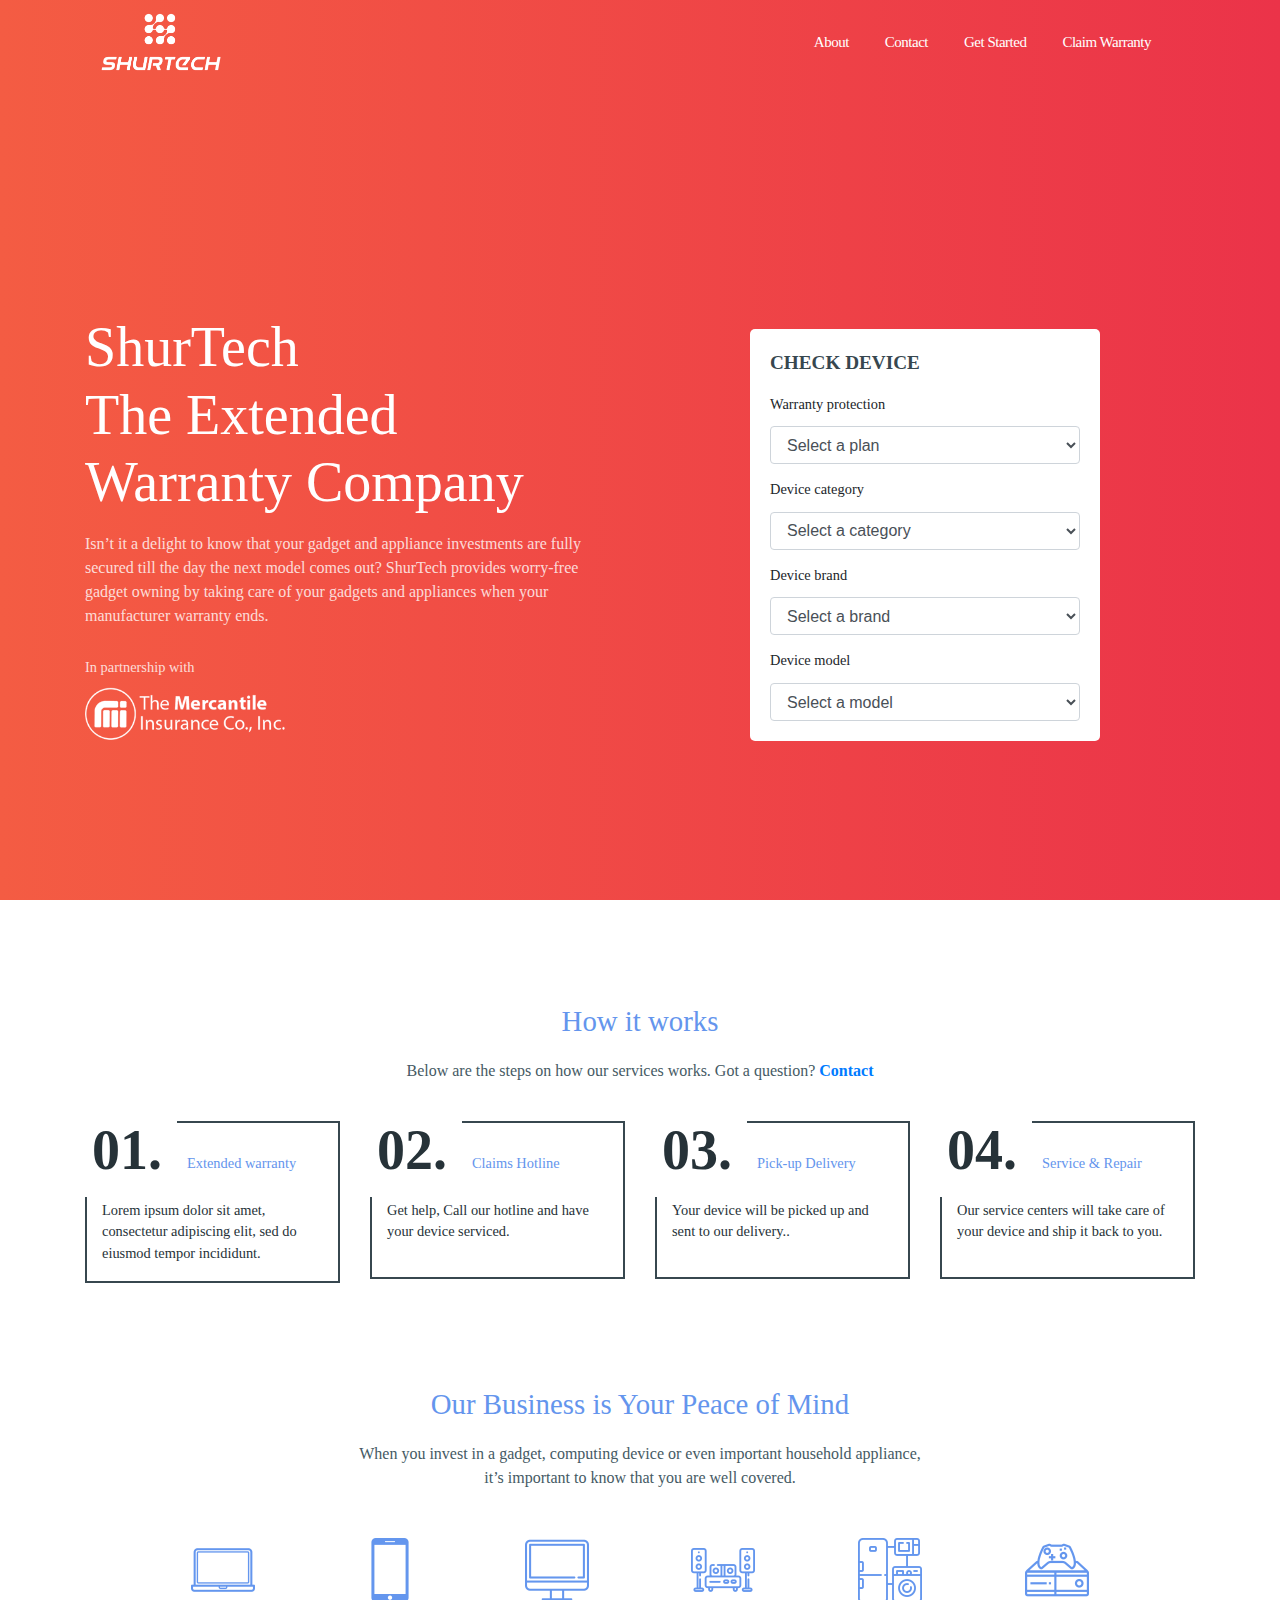
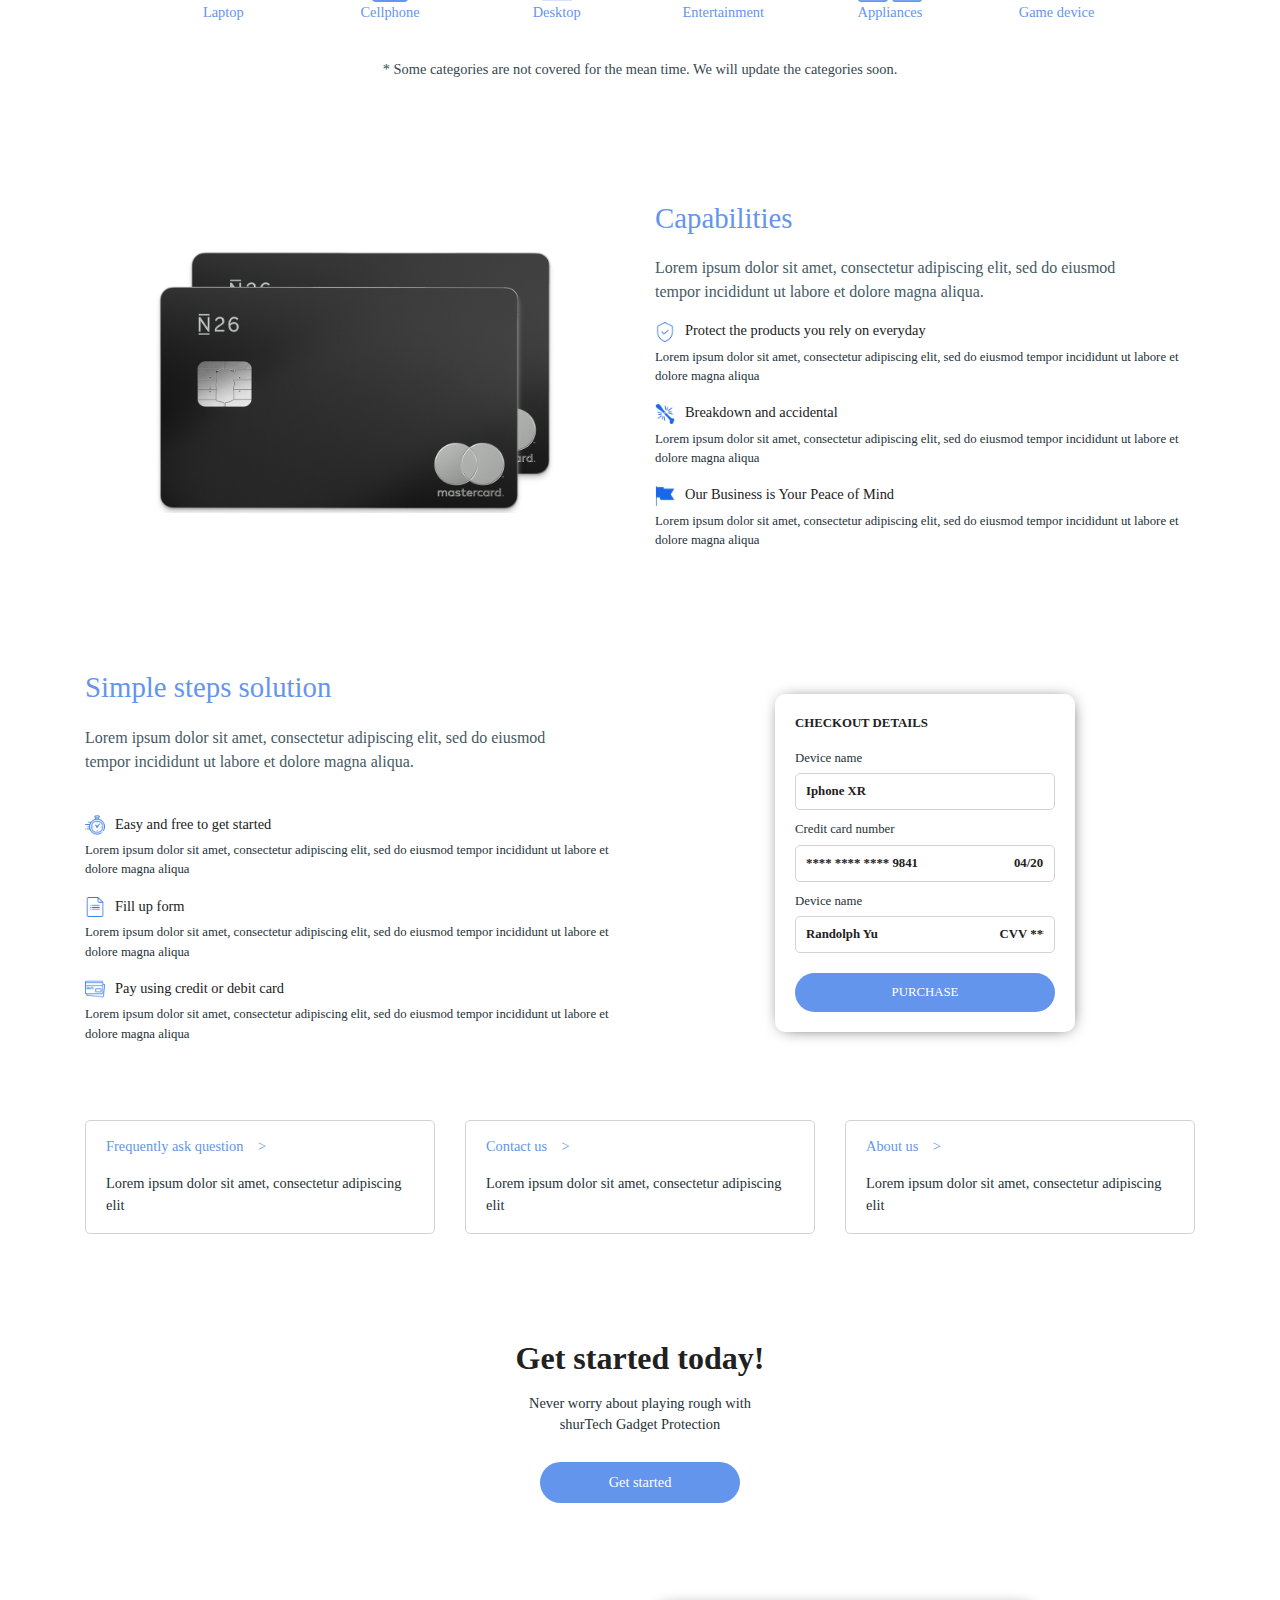
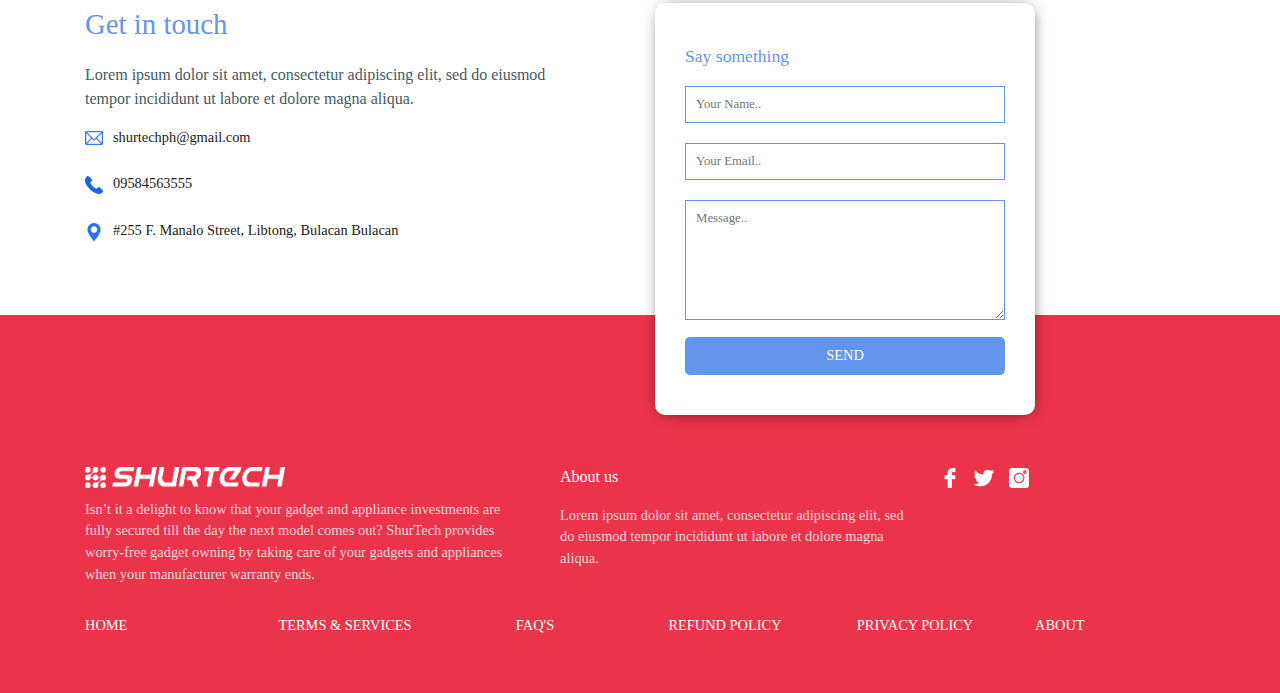
==== commit b19042c3: "update" ====
--- a/index.html
+++ b/index.html
@@ -101,7 +101,7 @@
     </div>
 
     <div class="container">
-        <div class="row" style="margin-top: 100px;">
+        <div class="row rowhowitworks" style="margin-top: 100px;">
             <div class="col-lg-12 text-center">
                 <p class="pprotect">How it works</p>
                 <label class="pprotectsub">Below are the steps on how our services works. Got a question? <a
@@ -156,27 +156,27 @@
     </div>
     <div class="container consmall">
         <div class="row" style="margin-top: 40px;">
-            <div class="col-lg-2">
+            <div class="col-lg-2 col-4">
                 <img src="Image/laptop.png" class="img-fluid mx-auto d-block">
                 <p class="pitem">Laptop</p>
             </div>
-            <div class="col-lg-2">
+            <div class="col-lg-2 col-4">
                 <img src="Image/phone.png" class="img-fluid mx-auto d-block">
                 <p class="pitem">Cellphone</p>
             </div>
-            <div class="col-lg-2">
+            <div class="col-lg-2 col-4">
                 <img src="Image/desktop.png" class="img-fluid mx-auto d-block">
                 <p class="pitem">Desktop</p>
             </div>
-            <div class="col-lg-2">
+            <div class="col-lg-2 col-4">
                 <img src="Image/homeentertainment.png" class="img-fluid mx-auto d-block">
                 <p class="pitem">Entertainment</p>
             </div>
-            <div class="col-lg-2">
+            <div class="col-lg-2 col-4">
                 <img src="Image/appliances.png" class="img-fluid mx-auto d-block">
                 <p class="pitem">Appliances</p>
             </div>
-            <div class="col-lg-2">
+            <div class="col-lg-2 col-4">
                 <img src="Image/game-console.png" class="img-fluid mx-auto d-block">
                 <p class="pitem">Game device</p>
             </div>
@@ -190,11 +190,11 @@
     </div>
 
     <div class="container">
-        <div class="row align-items-center justify-content-center" style="margin-top: 100px;">
+        <div class="row align-items-center justify-content-center rowcard" style="margin-top: 100px;">
             <div class="col-lg-6">
                 <img src="Image/try.png" class="img-fluid mx-auto d-block" style="width: 400px;">
             </div>
-            <div class="col-lg-6">
+            <div class="col-lg-6 colcapa">
                 <p class="pprotect">Capabilities</p>
                 <p class="pprotectsub">Lorem ipsum dolor sit amet, consectetur adipiscing elit, sed do eiusmod tempor
                     incididunt ut labore et dolore magna aliqua.</p>
@@ -215,7 +215,7 @@
     </div>
 
     <div class="container">
-        <div class="row align-items-center justify-content-center" style="margin-top: 100px;">
+        <div class="row align-items-center justify-content-center rowsteps" style="margin-top: 100px;">
             <div class="col-lg-6">
                 <p class="psimple">Simple steps solution</p>
                 <p class="pprotectsub">Lorem ipsum dolor sit amet, consectetur adipiscing elit, sed do eiusmod tempor
@@ -250,20 +250,20 @@
         </div>
     </div>
     <div class="container">
-        <div class="row" style="margin-top: 40px;">
-            <div class="col-lg-4">
+        <div class="row rowcard" style="margin-top: 40px;">
+            <div class="col-lg-4 colbox">
                 <div class="box1">
                     <p class="pboxtitle">Frequently ask question &nbsp;&nbsp;&nbsp;></p>
                     <p class="pboxtitlesub">Lorem ipsum dolor sit amet, consectetur adipiscing elit</p>
                 </div>
             </div>
-            <div class="col-lg-4">
+            <div class="col-lg-4 colbox">
                 <div class="box1">
                     <p class="pboxtitle">Contact us &nbsp;&nbsp;&nbsp;></p>
                     <p class="pboxtitlesub">Lorem ipsum dolor sit amet, consectetur adipiscing elit</p>
                 </div>
             </div>
-            <div class="col-lg-4">
+            <div class="col-lg-4 colbox">
                 <div class="box1">
                     <p class="pboxtitle">About us &nbsp;&nbsp;&nbsp;></p>
                     <p class="pboxtitlesub">Lorem ipsum dolor sit amet, consectetur adipiscing elit</p>
--- a/Css/index.css
+++ b/Css/index.css
@@ -5,6 +5,39 @@
   .consmall {
     max-width: 1000px !important;
   }
+  .colbox {
+    margin-top: 20px !important;
+  }
+}
+
+@media only screen and (max-width: 411px) {
+  .pbe {
+    font-size: 2rem !important;
+  }
+  .divcard {
+    -webkit-box-shadow: 10px 10px 36px 0px rgba(0, 0, 0, 0.35);
+    -moz-box-shadow: 10px 10px 36px 0px rgba(0, 0, 0, 0.35);
+    box-shadow: 10px 10px 36px 0px rgba(0, 0, 0, 0.35);
+  }
+  .rowhowitworks {
+    margin-top: 150px !important;
+  }
+  .pprotectsub {
+    width: 100% !important;
+  }
+  .box {
+    margin-top: 20px !important;
+  }
+  .rowcard {
+    margin-top: 30px !important;
+  }
+  .colcapa {
+    margin-top: 30px !important;
+  }
+  .rowsteps {
+    margin-top: 10px !important;
+  }
+
 }
 
 body, html {
@@ -72,9 +105,6 @@
   padding: 20px 20px;
   width: 350px;
   border-radius: 5px;
-  -webkit-box-shadow: 0px 29px 7px -9px rgba(235, 51, 73, 0.45);
-  -moz-box-shadow: 0px 29px 7px -9px rgba(235, 51, 73, 0.45);
-  box-shadow: 0px 29px 7px -9px rgba(235, 51, 73, 0.45);
 }
 
 .pcheck {
@@ -447,7 +477,6 @@
   font-size: 2rem;
 }
 
-
 .full_modal-dialog {
   width: 100% !important;
   height: 100% !important;
@@ -467,7 +496,7 @@
 
 .box2 {
   border: 1px solid #e62727;
-  background-color: rgba(230,39,39, 0.1);
+  background-color: rgba(230, 39, 39, 0.1);
   padding: 20px 40px;
   border-radius: 5px;
   width: 665px;
@@ -476,7 +505,7 @@
 
 .diverror {
   border: 1px solid #e62727;
-  background-color: rgba(230,39,39, 0.1);
+  background-color: rgba(230, 39, 39, 0.1);
   padding: 20px 40px;
 }
 
